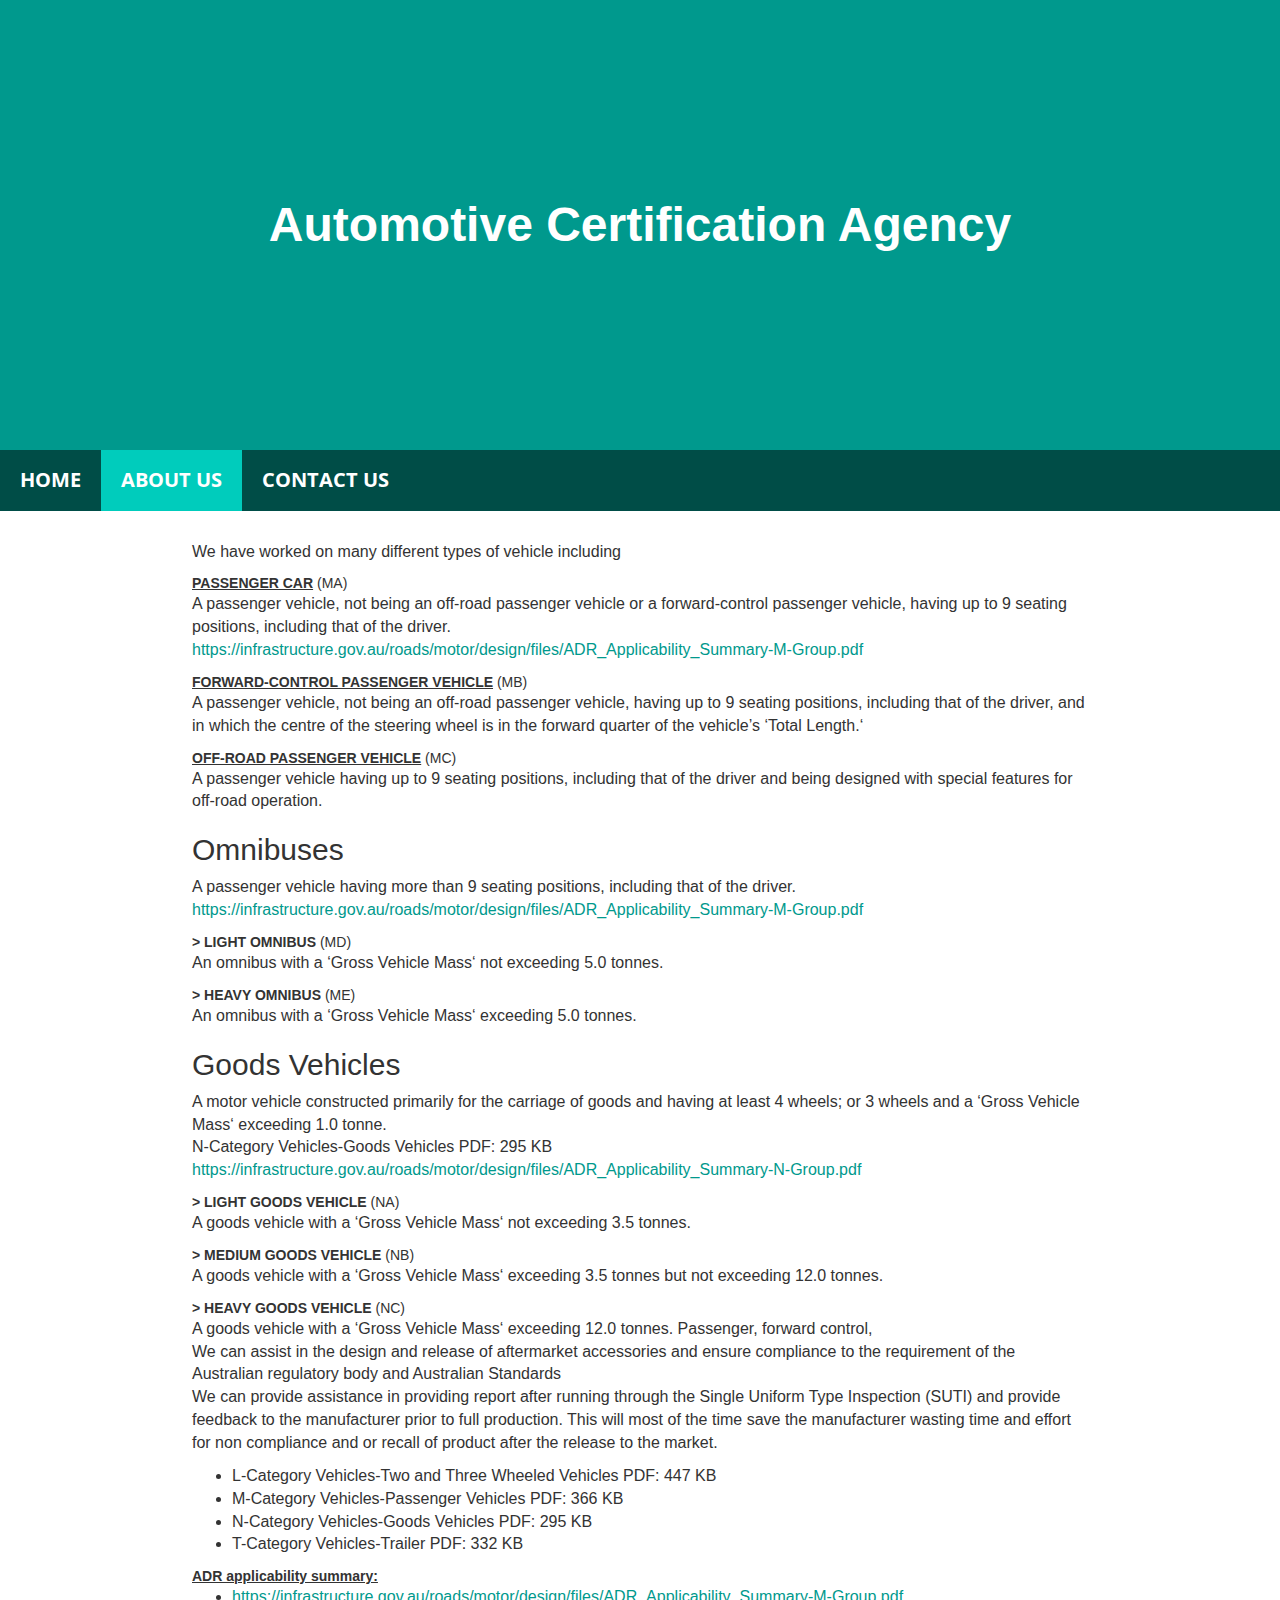
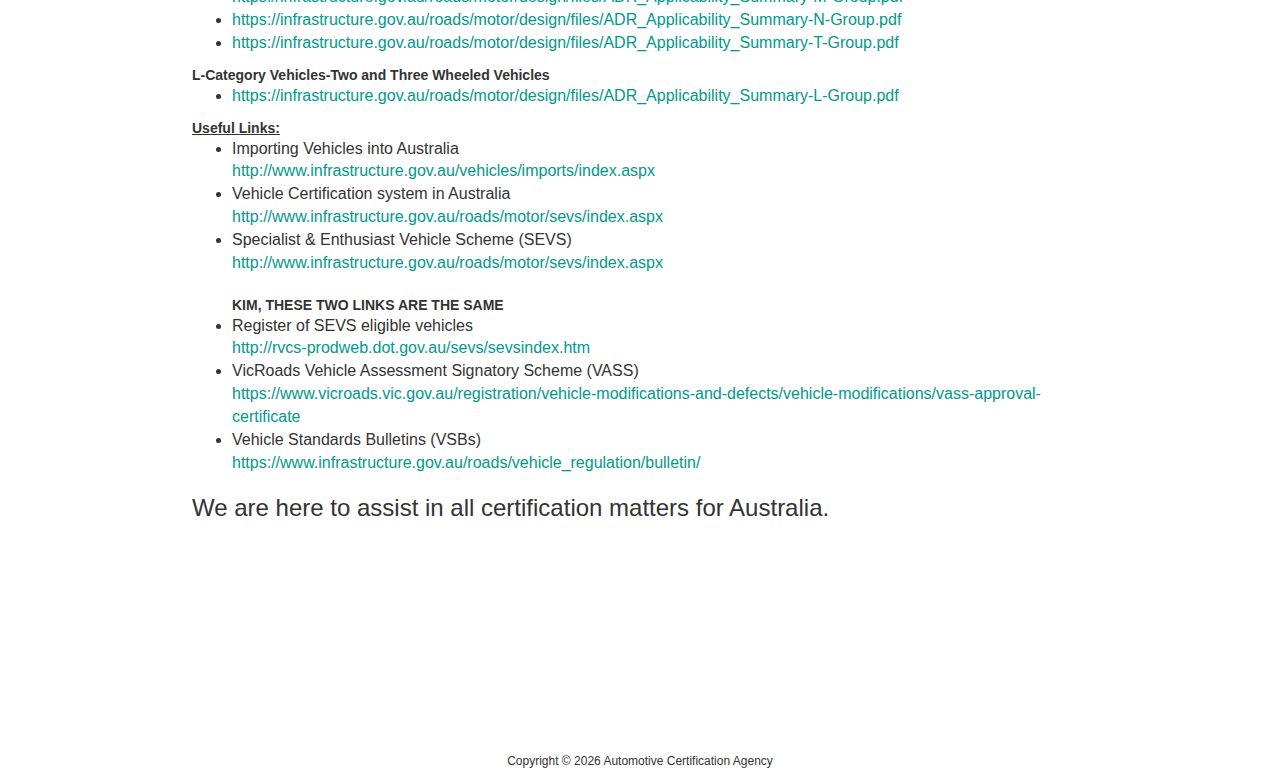
==== about.html @ 6e9be16a "replaces ampersands with entity numbers" ====
<!DOCTYPE html>
<html lang="en">
<head>
<meta charset="UTF-8">
<meta name="viewport" content="width=device-width, initial-scale=1">
<title>Automotive Certification Agency</title>
<link rel="stylesheet" href="http://maxcdn.bootstrapcdn.com/bootstrap/3.3.5/css/bootstrap.min.css">
<link href='https://fonts.googleapis.com/css?family=Open+Sans:700' rel='stylesheet' type='text/css'>
<link rel="stylesheet" href="https://maxcdn.bootstrapcdn.com/font-awesome/4.5.0/css/font-awesome.min.css">
<link rel="stylesheet" href="style.css">
<script src="https://ajax.googleapis.com/ajax/libs/jquery/1.11.3/jquery.min.js"></script>
<script src="http://maxcdn.bootstrapcdn.com/bootstrap/3.3.5/js/bootstrap.min.js"></script>
</head>
<body>

<!--####### HEADER ###########-->
  <div class="container-fluid header">
    <h1 id="title">Automotive Certification Agency</h1>
  </div>

  <div class="container-fluid nav">
    <ul>
      <li><a href="http://www.automotivecertificationagency.com" title="Home">Home</a></li>
      <li><a href="about.html" title="About Us" class="active">About Us</a></li>
      <li><a href="contact.html" title="Contact Us">Contact Us</a></li>
    </ul>
  </div>


<!--######## HAMBURGER MENU FOR MOBILE ############-->
  <div class="dropdown" style="width: 100vw;">
    <button class="btn btn-primary dropdown-toggle" type="button" data-toggle="dropdown" style="width: 100%;">
      <i class="fa fa-bars"></i>
    </button>
    <ul class="dropdown-menu" style="width: 100%; text-align: center;">
      <li><a href="http://www.automotivecertificationagency.com">Home</a></li>
      <li><a href="about.html" class="active">About Us</a></li>
      <li><a href="contact.html">Contact Us</a></li>
    </ul>
  </div>


<!--######### ABOUT US CONTENT ##########-->
<div class="container-fluid body">

  <p>We have worked on many different types of vehicle including</p>

  <b><u>PASSENGER CAR</b></u> (MA)

  <p>A passenger vehicle, not being an off-road passenger vehicle or a forward-control passenger vehicle, having up to 9 seating positions, including that of the driver.
  <br /><a href="https://infrastructure.gov.au/roads/motor/design/files/ADR_Applicability_Summary-M-Group.pdf" target="_blank" class="link-wrap">https://infrastructure.gov.au/roads/motor/design/files/ADR_Applicability_Summary-M-Group.pdf</a></p>

  <b><u>FORWARD-CONTROL PASSENGER VEHICLE</b></u> (MB)

  <p>A passenger vehicle, not being an off-road passenger vehicle, having up to 9 seating positions, including that of the driver, and in which the centre of the steering wheel is in the forward quarter of the vehicle’s ‘Total Length.‘</p>

  <b><u>OFF-ROAD PASSENGER VEHICLE</b></u> (MC)

  <p>A passenger vehicle having up to 9 seating positions, including that of the driver and being designed with special features for off-road operation.</p>

  <h2>Omnibuses</h2>

  <p>A passenger vehicle having more than 9 seating positions, including that of the driver.
  <br /><a href="https://infrastructure.gov.au/roads/motor/design/files/ADR_Applicability_Summary-M-Group.pdf" target="_blank" class="link-wrap">https://infrastructure.gov.au/roads/motor/design/files/ADR_Applicability_Summary-M-Group.pdf</a></p>

  <b>>  LIGHT OMNIBUS</b> (MD)
  <p>An omnibus with a ‘Gross Vehicle Mass‘ not exceeding 5.0 tonnes.</p>

  <b>>  HEAVY OMNIBUS</b> (ME)
  <p>An omnibus with a ‘Gross Vehicle Mass‘ exceeding 5.0 tonnes.</p>

  <h2>Goods Vehicles</h2>

  <p>A motor vehicle constructed primarily for the carriage of goods and having at least 4 wheels; or 3 wheels and a ‘Gross Vehicle Mass‘ exceeding 1.0 tonne.
  <br />N-Category Vehicles-Goods Vehicles PDF: 295 KB
  <br /><a href="https://infrastructure.gov.au/roads/motor/design/files/ADR_Applicability_Summary-N-Group.pdf" target="_blank" class="link-wrap">https://infrastructure.gov.au/roads/motor/design/files/ADR_Applicability_Summary-N-Group.pdf</a></p>

  <b>>  LIGHT GOODS VEHICLE</b> (NA)
  <p>A goods vehicle with a ‘Gross Vehicle Mass‘ not exceeding 3.5 tonnes.</p>

  <b>>  MEDIUM GOODS VEHICLE</b> (NB)
  <p>A goods vehicle with a ‘Gross Vehicle Mass‘ exceeding 3.5 tonnes but not exceeding 12.0 tonnes.</p>

  <b>>  HEAVY GOODS VEHICLE</b> (NC)
  <p>A goods vehicle with a ‘Gross Vehicle Mass‘ exceeding 12.0 tonnes. Passenger, forward control,
  <br />We can assist in the design and release of aftermarket accessories and ensure compliance to the requirement of the Australian regulatory body and Australian Standards
  <br />We can provide assistance in providing report after running through the Single Uniform Type Inspection (SUTI) and provide feedback to the manufacturer prior to full production. This will most of the time save the manufacturer wasting time and effort for non compliance and or recall of product after the release to the market.
    <ul>
      <li>L-Category Vehicles-Two and Three Wheeled Vehicles PDF: 447 KB</li>
      <li>M-Category Vehicles-Passenger Vehicles PDF: 366 KB</li>
      <li>N-Category Vehicles-Goods Vehicles PDF: 295 KB</li>
      <li>T-Category Vehicles-Trailer PDF: 332 KB</li>
    </ul></p>

  <b><u>ADR applicability summary:</b></u>
  <ul>
    <li><a href="https://infrastructure.gov.au/roads/motor/design/files/ADR_Applicability_Summary-M-Group.pdf" target="_blank" class="link-wrap">https://infrastructure.gov.au/roads/motor/design/files/ADR_Applicability_Summary-M-Group.pdf</a></li>
    <li><a href="https://infrastructure.gov.au/roads/motor/design/files/ADR_Applicability_Summary-N-Group.pdf" target="_blank" class="link-wrap">https://infrastructure.gov.au/roads/motor/design/files/ADR_Applicability_Summary-N-Group.pdf</a></li>
    <li><a href="https://infrastructure.gov.au/roads/motor/design/files/ADR_Applicability_Summary-T-Group.pdf" target="_blank" class="link-wrap">https://infrastructure.gov.au/roads/motor/design/files/ADR_Applicability_Summary-T-Group.pdf</a></li></ul>
  <b>L-Category Vehicles-Two and Three Wheeled Vehicles</b>
  <ul>
    <li><a href="https://infrastructure.gov.au/roads/motor/design/files/ADR_Applicability_Summary-L-Group.pdf" target="_blank" class="link-wrap">https://infrastructure.gov.au/roads/motor/design/files/ADR_Applicability_Summary-L-Group.pdf</a></li>
  </ul>

  <b><u>Useful Links:</b></u>

  <ul>
    <li>Importing Vehicles into Australia
    <br /><a href="http://www.infrastructure.gov.au/vehicles/imports/index.aspx" target="_blank" class="link-wrap">http://www.infrastructure.gov.au/vehicles/imports/index.aspx</a></li>

    <li>Vehicle Certification system in Australia
    <br /><a href="http://www.infrastructure.gov.au/roads/motor/sevs/index.aspx" target="_blank" class="link-wrap">http://www.infrastructure.gov.au/roads/motor/sevs/index.aspx</a></li>

    <li>Specialist &#38; Enthusiast Vehicle Scheme (SEVS)
    <br /><a href="http://www.infrastructure.gov.au/roads/motor/sevs/index.aspx" target="_blank" class="link-wrap">http://www.infrastructure.gov.au/roads/motor/sevs/index.aspx</a></li>
    <br /><b>KIM, THESE TWO LINKS ARE THE SAME</b>

    <li>Register of SEVS eligible vehicles
    <br /><a href="http://rvcs-prodweb.dot.gov.au/sevs/sevsindex.htm" target="_blank" class="link-wrap">http://rvcs-prodweb.dot.gov.au/sevs/sevsindex.htm</a></li>

    <li>VicRoads Vehicle Assessment Signatory Scheme (VASS)
    <br /><a href="https://www.vicroads.vic.gov.au/registration/vehicle-modifications-and-defects/vehicle-modifications/vass-approval-certificate" target="_blank" class="link-wrap">https://www.vicroads.vic.gov.au/registration/vehicle-modifications-and-defects/vehicle-modifications/vass-approval-certificate</a></li>

    <li>Vehicle Standards Bulletins (VSBs)
    <br /><a href="https://www.infrastructure.gov.au/roads/vehicle_regulation/bulletin/" target="_blank" class="link-wrap">https://www.infrastructure.gov.au/roads/vehicle_regulation/bulletin/</a></li>
  </ul>

  <h3>We are here to assist in all certification matters for Australia.</h3>
</div>
<!--########### END OF CONTENT ##########-->

<div class="container-fluid" id="footer"></div>


<script>


// ########### COPYRIGHT DISCLAIMER ################
document.getElementById("footer").innerHTML =
"<p>Copyright &copy;  " + new Date().getFullYear() + " Automotive Certification Agency</p>";


// ########## STICK TO TOP NAVIGATION BAR ###############
$(function() {
  $(window).scroll(function() {
      var top = $(window).scrollTop();
      var headerheight = $(".header").height();

      if (top > headerheight) {
      $(".nav").css("position", "fixed");
      $(".nav").css("top", "0px");
      $(".nav").css("width", "100vw");
      $(".dropdown").css("position", "fixed");
      $(".dropdown").css("top", "0px");
      $(".dropdown").css("width", "100vw");
      $(".body").css("margin-top", "62px");
    } else {
      $(".nav").css("position", "static");
      $(".dropdown").css("position", "relative");
      $(".body").css("margin-top", "auto");
    }

  });
});

// ######### HEADER TITLE CENTERING #############
$(function() {
  $(window).resize(function() {
    var headerheight = $(".header").height();
    var titleheight = $("#title").height();
    var abovetitle = ( headerheight - titleheight ) / 2;

    $("#title").css("margin-top", abovetitle);
  });
});

$(function() {
  var headerheight = $(".header").height();
  var titleheight = $("#title").height();
  var abovetitle = ( headerheight - titleheight ) / 2;

  $("#title").css("margin-top", abovetitle);

});

</script>

</body>
</html>
---- style.css ----
* {
  box-sizing: border-box;
}

html, body {
  width: 100%;
  height: 100%;
  margin: 0;
  padding: 0;
}

p, li {
  font-family: "HelveticaNeue-Light", "Helvetica Neue Light", "Helvetica Neue", Helvetica, Arial, "Lucida Grande", sans-serif;
  font-weight: 300;
  font-size: 16px;
}

.header {
  height: 50vh;
  min-height: 250px;
  max-height: 600px;
  background-color: #00998d;
  padding-left: 0;
  padding-right: 0;
}

.header h1 {
  font-size: 48px;
  font-family: "Helvetica Neue", Helvetica, Arial, "Lucida Grande", sans-serif;
  font-weight: 800;
  color: #FFF;
  display: block;
  width: 100%;
  text-align: center;
  padding-left: 5%;
  padding-right: 5%;
}

@media only screen and (min-width: 241px) and (max-width: 320px) {
  .header h1 {
    font-size: 36px;
  }
}

@media only screen and (max-width: 240px) {
  .header h1 {
    font-size: 24px;
  }
  p, li {
    font-size: 12px;
  }
}

.nav, .dropdown-menu {
  background-color: #004d47;
  z-index: 99999;
  margin-top: 0;
  border-radius: 0;
}

.dropdown-menu {
  padding-top: 0;
  padding-bottom: 0;
  border-width: 0;
}

.nav ul {
  list-style-type: none;
  margin: 0;
  padding: 0;
}

.nav li {
  float: left;
}

.nav li a {
  color: #FFF;
  text-transform: uppercase;
  font-weight: 700;
  text-align: center;
  padding: 16px 20px;
  font-size: 20px;
  display: block;
  font-family: 'Open Sans', sans-serif;
}

.nav li a:hover, .dropdown-menu>li>a:hover {
  text-decoration: none;
  background-color: #000;
}

.active, .dropdown-menu>li>a.active {
  background-color: #00ccbc;
  color: #FFF;
}

.nav li a.active:hover, .dropdown-menu>li>a.active:hover {
  background-color: #00ccbc;
  color: #FFF;
}

.dropdown button.btn {
  height: 60px;
  font-size: 20px;
  background-color: #004d47;
  border-radius: 0;
  border-width: 0;
}

.dropdown button.btn, .dropdown, .dropdown-menu {
  z-index: 99999;
}

.open>.dropdown-toggle.btn-primary, .open>.dropdown-toggle.btn-primary:focus, .open>.dropdown-toggle.btn-primary:hover {
  background-color: #004d47;
  border-width: 0;
}

.dropdown ul.dropdown-menu li {
  text-transform: uppercase;
  font-weight: 700;
  font-family: 'Open Sans', sans-serif;
  font-size: 20px;
  line-height: 42px;
  color: #FFF;
}

.dropdown-menu>li>a {
  color: #FFF;
  line-height: 36px;
}

@media only screen and (max-width: 500px) {
  .nav {
    display: none;
  }
  .dropdown {
    display: block;
  }
}

@media only screen and (min-width: 501px) {
  .nav {
    display: block;
  }
  .dropdown {
    display: none;
  }
}

.body {
  padding: 15%;
  padding-top: 30px;
}

a {
  color: #00998d;
}

.link-wrap {
  white-space: pre-wrap; /* css-3 */
  white-space: -moz-pre-wrap; /* Mozilla, since 1999 */
  white-space: -pre-wrap; /* Opera 4-6 */
  white-space: -o-pre-wrap; /* Opera 7 */
  word-wrap: break-word; /* Internet Explorer 5.5+ */
}

form input, form textarea {
  width: 80%;
  min-width: 230px;
  padding: 5px;
  margin: 3px;
  margin-left: auto;
  margin-right: auto;
  border-width: 1px;
  border-color: #bfbfbf;
  border-style: solid;
}

@media only screen and (max-width: 768px)  {
  form input, form textarea {
    width: 100%;
    min-width: 230px;
  }
  .send-button {
    width: 50%;
  }
}

.send-button {
  color: #FFF;
  font-weight: 700;
  font-size: 16px;
  background-color: #00998d;
  border-width: 0;
  border-radius: 15px;
  width: 50%;
  padding-top: 8px;
  padding-bottom: 8px;
}

#footer p {
  font-size: 12px;
  margin-top: 30px;
  text-align: center;
}
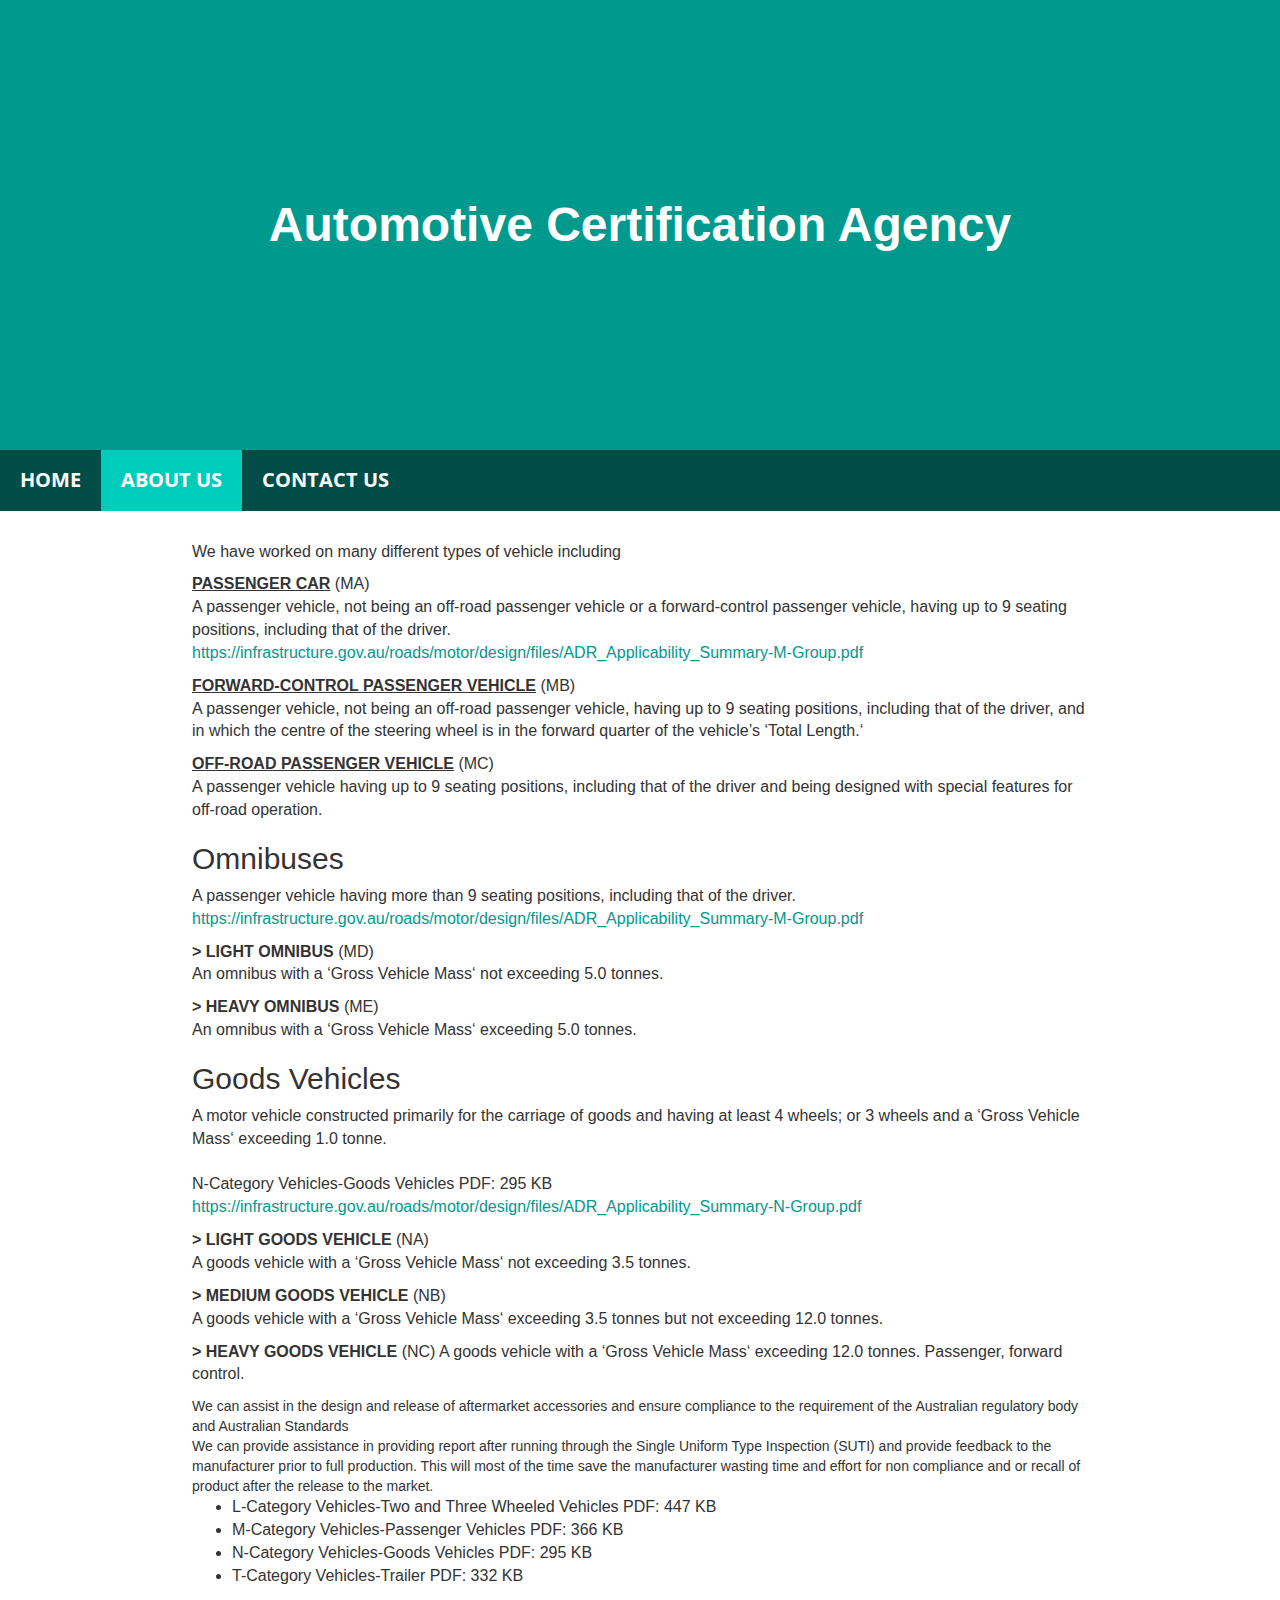
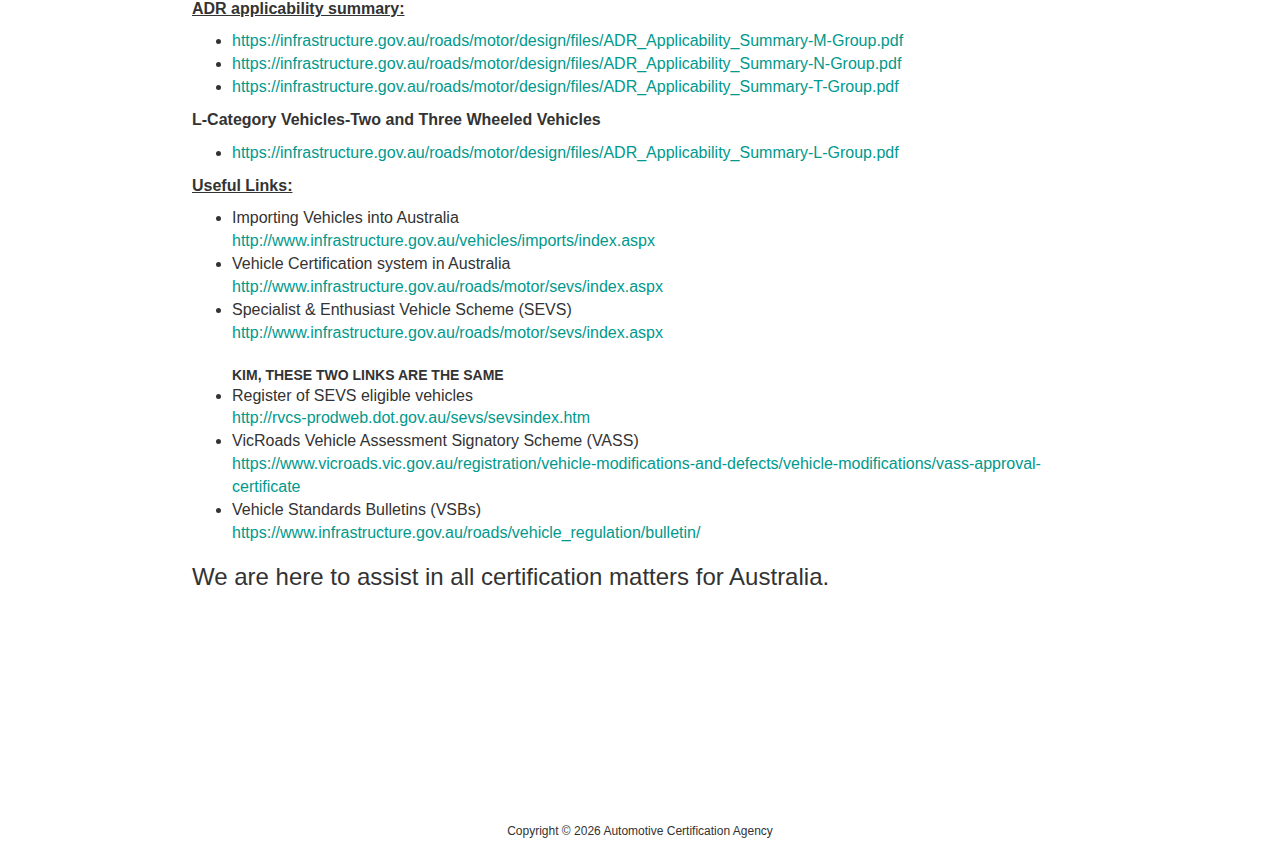
==== commit 28943692: "formatting changes" ====
--- a/about.html
+++ b/about.html
@@ -18,6 +18,7 @@
     <h1 id="title">Automotive Certification Agency</h1>
   </div>
 
+<!--######### NAVIGATION #################-->
   <div class="container-fluid nav">
     <ul>
       <li><a href="http://www.automotivecertificationagency.com" title="Home">Home</a></li>
@@ -40,94 +41,130 @@
   </div>
 
 
+
+
+
 <!--######### ABOUT US CONTENT ##########-->
 <div class="container-fluid body">
 
-  <p>We have worked on many different types of vehicle including</p>
-
-  <b><u>PASSENGER CAR</b></u> (MA)
-
-  <p>A passenger vehicle, not being an off-road passenger vehicle or a forward-control passenger vehicle, having up to 9 seating positions, including that of the driver.
-  <br /><a href="https://infrastructure.gov.au/roads/motor/design/files/ADR_Applicability_Summary-M-Group.pdf" target="_blank" class="link-wrap">https://infrastructure.gov.au/roads/motor/design/files/ADR_Applicability_Summary-M-Group.pdf</a></p>
-
-  <b><u>FORWARD-CONTROL PASSENGER VEHICLE</b></u> (MB)
-
-  <p>A passenger vehicle, not being an off-road passenger vehicle, having up to 9 seating positions, including that of the driver, and in which the centre of the steering wheel is in the forward quarter of the vehicle’s ‘Total Length.‘</p>
-
-  <b><u>OFF-ROAD PASSENGER VEHICLE</b></u> (MC)
-
-  <p>A passenger vehicle having up to 9 seating positions, including that of the driver and being designed with special features for off-road operation.</p>
+  <p>
+    We have worked on many different types of vehicle including
+  </p>
+
+  <p>
+    <b><u>PASSENGER CAR</u></b> (MA)
+    <br />
+    A passenger vehicle, not being an off-road passenger vehicle or a forward-control passenger vehicle, having up to 9 seating positions, including that of the driver.
+    <br /><a href="https://infrastructure.gov.au/roads/motor/design/files/ADR_Applicability_Summary-M-Group.pdf" target="_blank" class="link-wrap">https://infrastructure.gov.au/roads/motor/design/files/ADR_Applicability_Summary-M-Group.pdf</a>
+  </p>
+
+  <p>
+    <b><u>FORWARD-CONTROL PASSENGER VEHICLE</u></b> (MB)
+    <br />
+    A passenger vehicle, not being an off-road passenger vehicle, having up to 9 seating positions, including that of the driver, and in which the centre of the steering wheel is in the forward quarter of the vehicle’s ‘Total Length.‘
+  </p>
+
+  <p>
+    <b><u>OFF-ROAD PASSENGER VEHICLE</u></b> (MC)
+    <br />
+    A passenger vehicle having up to 9 seating positions, including that of the driver and being designed with special features for off-road operation.
+  </p>
 
   <h2>Omnibuses</h2>
 
-  <p>A passenger vehicle having more than 9 seating positions, including that of the driver.
-  <br /><a href="https://infrastructure.gov.au/roads/motor/design/files/ADR_Applicability_Summary-M-Group.pdf" target="_blank" class="link-wrap">https://infrastructure.gov.au/roads/motor/design/files/ADR_Applicability_Summary-M-Group.pdf</a></p>
-
-  <b>>  LIGHT OMNIBUS</b> (MD)
-  <p>An omnibus with a ‘Gross Vehicle Mass‘ not exceeding 5.0 tonnes.</p>
-
-  <b>>  HEAVY OMNIBUS</b> (ME)
-  <p>An omnibus with a ‘Gross Vehicle Mass‘ exceeding 5.0 tonnes.</p>
+  <p>
+    A passenger vehicle having more than 9 seating positions, including that of the driver.
+    <br /><a href="https://infrastructure.gov.au/roads/motor/design/files/ADR_Applicability_Summary-M-Group.pdf" target="_blank" class="link-wrap">https://infrastructure.gov.au/roads/motor/design/files/ADR_Applicability_Summary-M-Group.pdf</a>
+  </p>
+
+  <p>
+    <b>&#62; LIGHT OMNIBUS</b> (MD)
+    <br />An omnibus with a ‘Gross Vehicle Mass‘ not exceeding 5.0 tonnes.
+  </p>
+
+  <p>
+    <b>&#62; HEAVY OMNIBUS</b> (ME)
+    <br />An omnibus with a ‘Gross Vehicle Mass‘ exceeding 5.0 tonnes.
+  </p>
 
   <h2>Goods Vehicles</h2>
 
-  <p>A motor vehicle constructed primarily for the carriage of goods and having at least 4 wheels; or 3 wheels and a ‘Gross Vehicle Mass‘ exceeding 1.0 tonne.
-  <br />N-Category Vehicles-Goods Vehicles PDF: 295 KB
-  <br /><a href="https://infrastructure.gov.au/roads/motor/design/files/ADR_Applicability_Summary-N-Group.pdf" target="_blank" class="link-wrap">https://infrastructure.gov.au/roads/motor/design/files/ADR_Applicability_Summary-N-Group.pdf</a></p>
-
-  <b>>  LIGHT GOODS VEHICLE</b> (NA)
-  <p>A goods vehicle with a ‘Gross Vehicle Mass‘ not exceeding 3.5 tonnes.</p>
-
-  <b>>  MEDIUM GOODS VEHICLE</b> (NB)
-  <p>A goods vehicle with a ‘Gross Vehicle Mass‘ exceeding 3.5 tonnes but not exceeding 12.0 tonnes.</p>
-
-  <b>>  HEAVY GOODS VEHICLE</b> (NC)
-  <p>A goods vehicle with a ‘Gross Vehicle Mass‘ exceeding 12.0 tonnes. Passenger, forward control,
-  <br />We can assist in the design and release of aftermarket accessories and ensure compliance to the requirement of the Australian regulatory body and Australian Standards
-  <br />We can provide assistance in providing report after running through the Single Uniform Type Inspection (SUTI) and provide feedback to the manufacturer prior to full production. This will most of the time save the manufacturer wasting time and effort for non compliance and or recall of product after the release to the market.
+  <p>
+    A motor vehicle constructed primarily for the carriage of goods and having at least 4 wheels; or 3 wheels and a ‘Gross Vehicle Mass‘ exceeding 1.0 tonne.
+    <br /><br />N-Category Vehicles-Goods Vehicles PDF: 295 KB
+    <br /><a href="https://infrastructure.gov.au/roads/motor/design/files/ADR_Applicability_Summary-N-Group.pdf" target="_blank" class="link-wrap">https://infrastructure.gov.au/roads/motor/design/files/ADR_Applicability_Summary-N-Group.pdf</a>
+  </p>
+
+  <p>
+    <b>&#62;  LIGHT GOODS VEHICLE</b> (NA)
+    <br />A goods vehicle with a ‘Gross Vehicle Mass‘ not exceeding 3.5 tonnes.
+  </p>
+
+  <p>
+    <b>&#62;  MEDIUM GOODS VEHICLE</b> (NB)
+    <br />A goods vehicle with a ‘Gross Vehicle Mass‘ exceeding 3.5 tonnes but not exceeding 12.0 tonnes.
+  </p>
+
+  <p>
+    <b>&#62;  HEAVY GOODS VEHICLE</b> (NC)
+    A goods vehicle with a ‘Gross Vehicle Mass‘ exceeding 12.0 tonnes. Passenger, forward control.
+  </p>
+    We can assist in the design and release of aftermarket accessories and ensure compliance to the requirement of the Australian regulatory body and Australian Standards
+    <br />We can provide assistance in providing report after running through the Single Uniform Type Inspection (SUTI) and provide feedback to the manufacturer prior to full production. This will most of the time save the manufacturer wasting time and effort for non compliance and or recall of product after the release to the market.
     <ul>
       <li>L-Category Vehicles-Two and Three Wheeled Vehicles PDF: 447 KB</li>
       <li>M-Category Vehicles-Passenger Vehicles PDF: 366 KB</li>
       <li>N-Category Vehicles-Goods Vehicles PDF: 295 KB</li>
       <li>T-Category Vehicles-Trailer PDF: 332 KB</li>
-    </ul></p>
-
-  <b><u>ADR applicability summary:</b></u>
-  <ul>
-    <li><a href="https://infrastructure.gov.au/roads/motor/design/files/ADR_Applicability_Summary-M-Group.pdf" target="_blank" class="link-wrap">https://infrastructure.gov.au/roads/motor/design/files/ADR_Applicability_Summary-M-Group.pdf</a></li>
-    <li><a href="https://infrastructure.gov.au/roads/motor/design/files/ADR_Applicability_Summary-N-Group.pdf" target="_blank" class="link-wrap">https://infrastructure.gov.au/roads/motor/design/files/ADR_Applicability_Summary-N-Group.pdf</a></li>
-    <li><a href="https://infrastructure.gov.au/roads/motor/design/files/ADR_Applicability_Summary-T-Group.pdf" target="_blank" class="link-wrap">https://infrastructure.gov.au/roads/motor/design/files/ADR_Applicability_Summary-T-Group.pdf</a></li></ul>
-  <b>L-Category Vehicles-Two and Three Wheeled Vehicles</b>
-  <ul>
-    <li><a href="https://infrastructure.gov.au/roads/motor/design/files/ADR_Applicability_Summary-L-Group.pdf" target="_blank" class="link-wrap">https://infrastructure.gov.au/roads/motor/design/files/ADR_Applicability_Summary-L-Group.pdf</a></li>
-  </ul>
-
-  <b><u>Useful Links:</b></u>
-
-  <ul>
-    <li>Importing Vehicles into Australia
-    <br /><a href="http://www.infrastructure.gov.au/vehicles/imports/index.aspx" target="_blank" class="link-wrap">http://www.infrastructure.gov.au/vehicles/imports/index.aspx</a></li>
-
-    <li>Vehicle Certification system in Australia
-    <br /><a href="http://www.infrastructure.gov.au/roads/motor/sevs/index.aspx" target="_blank" class="link-wrap">http://www.infrastructure.gov.au/roads/motor/sevs/index.aspx</a></li>
-
-    <li>Specialist &#38; Enthusiast Vehicle Scheme (SEVS)
-    <br /><a href="http://www.infrastructure.gov.au/roads/motor/sevs/index.aspx" target="_blank" class="link-wrap">http://www.infrastructure.gov.au/roads/motor/sevs/index.aspx</a></li>
-    <br /><b>KIM, THESE TWO LINKS ARE THE SAME</b>
-
-    <li>Register of SEVS eligible vehicles
-    <br /><a href="http://rvcs-prodweb.dot.gov.au/sevs/sevsindex.htm" target="_blank" class="link-wrap">http://rvcs-prodweb.dot.gov.au/sevs/sevsindex.htm</a></li>
-
-    <li>VicRoads Vehicle Assessment Signatory Scheme (VASS)
-    <br /><a href="https://www.vicroads.vic.gov.au/registration/vehicle-modifications-and-defects/vehicle-modifications/vass-approval-certificate" target="_blank" class="link-wrap">https://www.vicroads.vic.gov.au/registration/vehicle-modifications-and-defects/vehicle-modifications/vass-approval-certificate</a></li>
-
-    <li>Vehicle Standards Bulletins (VSBs)
-    <br /><a href="https://www.infrastructure.gov.au/roads/vehicle_regulation/bulletin/" target="_blank" class="link-wrap">https://www.infrastructure.gov.au/roads/vehicle_regulation/bulletin/</a></li>
-  </ul>
+    </ul>
+  </p>
+
+  <p>
+    <b><u>ADR applicability summary:</u></b>
+    <ul>
+      <li><a href="https://infrastructure.gov.au/roads/motor/design/files/ADR_Applicability_Summary-M-Group.pdf" target="_blank" class="link-wrap">https://infrastructure.gov.au/roads/motor/design/files/ADR_Applicability_Summary-M-Group.pdf</a></li>
+      <li><a href="https://infrastructure.gov.au/roads/motor/design/files/ADR_Applicability_Summary-N-Group.pdf" target="_blank" class="link-wrap">https://infrastructure.gov.au/roads/motor/design/files/ADR_Applicability_Summary-N-Group.pdf</a></li>
+      <li><a href="https://infrastructure.gov.au/roads/motor/design/files/ADR_Applicability_Summary-T-Group.pdf" target="_blank" class="link-wrap">https://infrastructure.gov.au/roads/motor/design/files/ADR_Applicability_Summary-T-Group.pdf</a></li>
+    </ul>
+  </p>
+
+  <p>
+    <b>L-Category Vehicles-Two and Three Wheeled Vehicles</b>
+    <ul>
+      <li><a href="https://infrastructure.gov.au/roads/motor/design/files/ADR_Applicability_Summary-L-Group.pdf" target="_blank" class="link-wrap">https://infrastructure.gov.au/roads/motor/design/files/ADR_Applicability_Summary-L-Group.pdf</a></li>
+    </ul>
+  </p>
+
+  <p>
+    <b><u>Useful Links:</u></b>
+
+    <ul>
+      <li>Importing Vehicles into Australia
+      <br /><a href="http://www.infrastructure.gov.au/vehicles/imports/index.aspx" target="_blank" class="link-wrap">http://www.infrastructure.gov.au/vehicles/imports/index.aspx</a></li>
+
+      <li>Vehicle Certification system in Australia
+      <br /><a href="http://www.infrastructure.gov.au/roads/motor/sevs/index.aspx" target="_blank" class="link-wrap">http://www.infrastructure.gov.au/roads/motor/sevs/index.aspx</a></li>
+
+      <li>Specialist &#38; Enthusiast Vehicle Scheme (SEVS)
+      <br /><a href="http://www.infrastructure.gov.au/roads/motor/sevs/index.aspx" target="_blank" class="link-wrap">http://www.infrastructure.gov.au/roads/motor/sevs/index.aspx</a></li>
+      <br /><b>KIM, THESE TWO LINKS ARE THE SAME</b>
+
+      <li>Register of SEVS eligible vehicles
+      <br /><a href="http://rvcs-prodweb.dot.gov.au/sevs/sevsindex.htm" target="_blank" class="link-wrap">http://rvcs-prodweb.dot.gov.au/sevs/sevsindex.htm</a></li>
+
+      <li>VicRoads Vehicle Assessment Signatory Scheme (VASS)
+      <br /><a href="https://www.vicroads.vic.gov.au/registration/vehicle-modifications-and-defects/vehicle-modifications/vass-approval-certificate" target="_blank" class="link-wrap">https://www.vicroads.vic.gov.au/registration/vehicle-modifications-and-defects/vehicle-modifications/vass-approval-certificate</a></li>
+
+      <li>Vehicle Standards Bulletins (VSBs)
+      <br /><a href="https://www.infrastructure.gov.au/roads/vehicle_regulation/bulletin/" target="_blank" class="link-wrap">https://www.infrastructure.gov.au/roads/vehicle_regulation/bulletin/</a></li>
+    </ul>
+  </p>
 
   <h3>We are here to assist in all certification matters for Australia.</h3>
 </div>
 <!--########### END OF CONTENT ##########-->
+
+
 
 <div class="container-fluid" id="footer"></div>
 
--- a/style.css
+++ b/style.css
@@ -88,6 +88,7 @@
 .nav li a:hover, .dropdown-menu>li>a:hover {
   text-decoration: none;
   background-color: #000;
+  color: #FFF;
 }
 
 .active, .dropdown-menu>li>a.active {
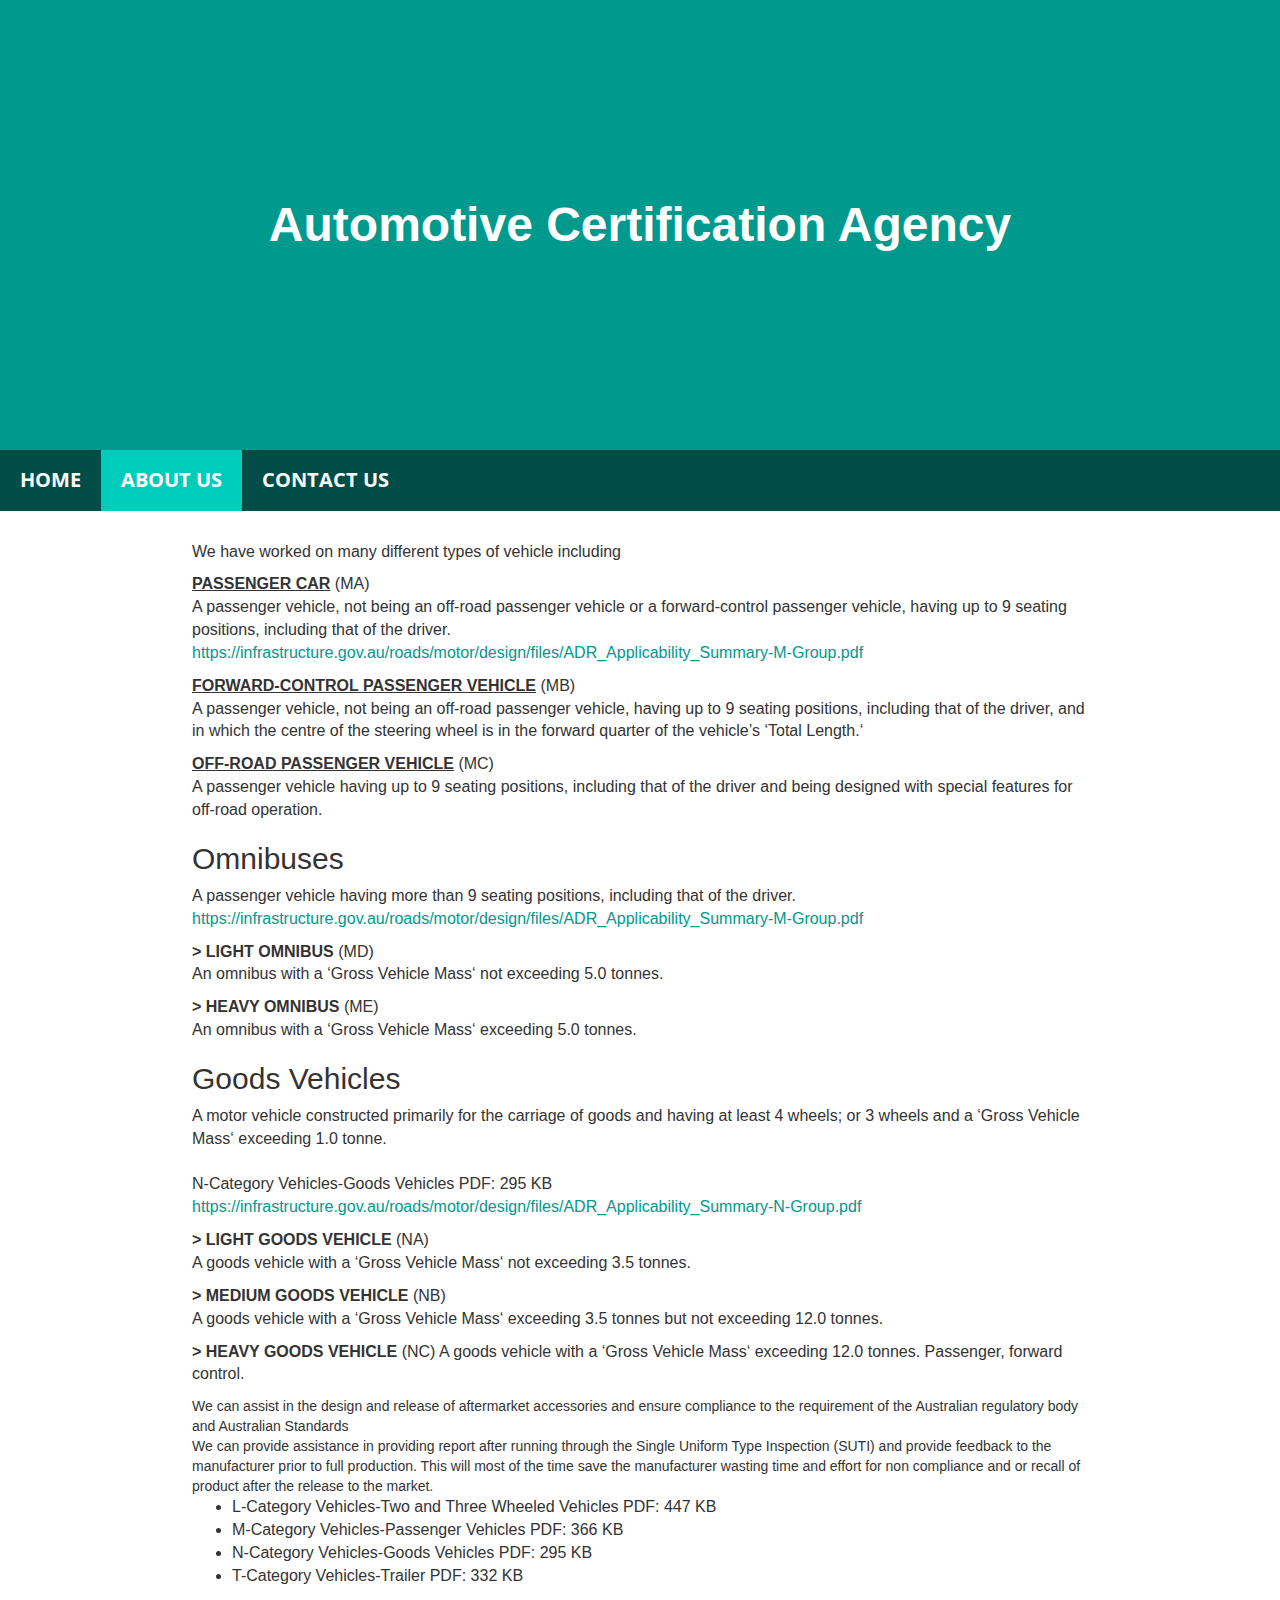
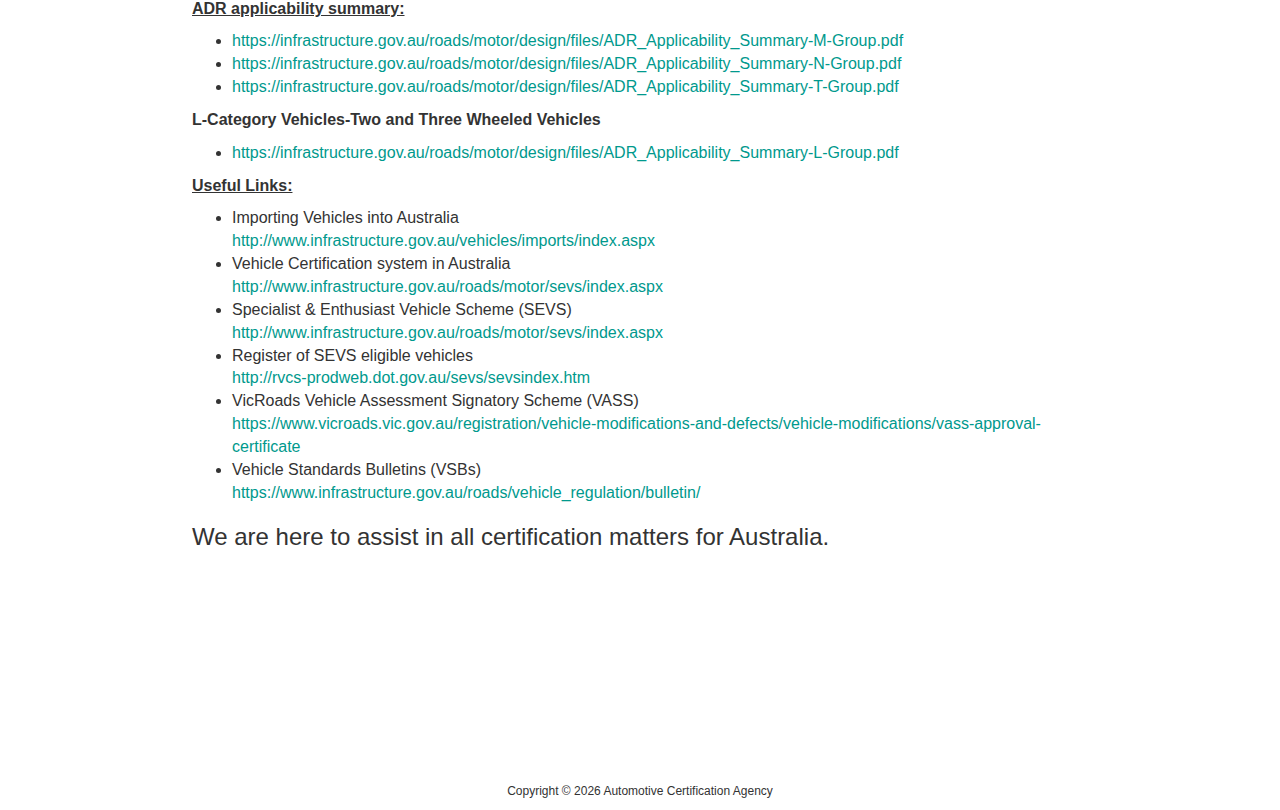
==== commit 75397263: "removed editorial note" ====
--- a/about.html
+++ b/about.html
@@ -147,7 +147,6 @@
 
       <li>Specialist &#38; Enthusiast Vehicle Scheme (SEVS)
       <br /><a href="http://www.infrastructure.gov.au/roads/motor/sevs/index.aspx" target="_blank" class="link-wrap">http://www.infrastructure.gov.au/roads/motor/sevs/index.aspx</a></li>
-      <br /><b>KIM, THESE TWO LINKS ARE THE SAME</b>
 
       <li>Register of SEVS eligible vehicles
       <br /><a href="http://rvcs-prodweb.dot.gov.au/sevs/sevsindex.htm" target="_blank" class="link-wrap">http://rvcs-prodweb.dot.gov.au/sevs/sevsindex.htm</a></li>
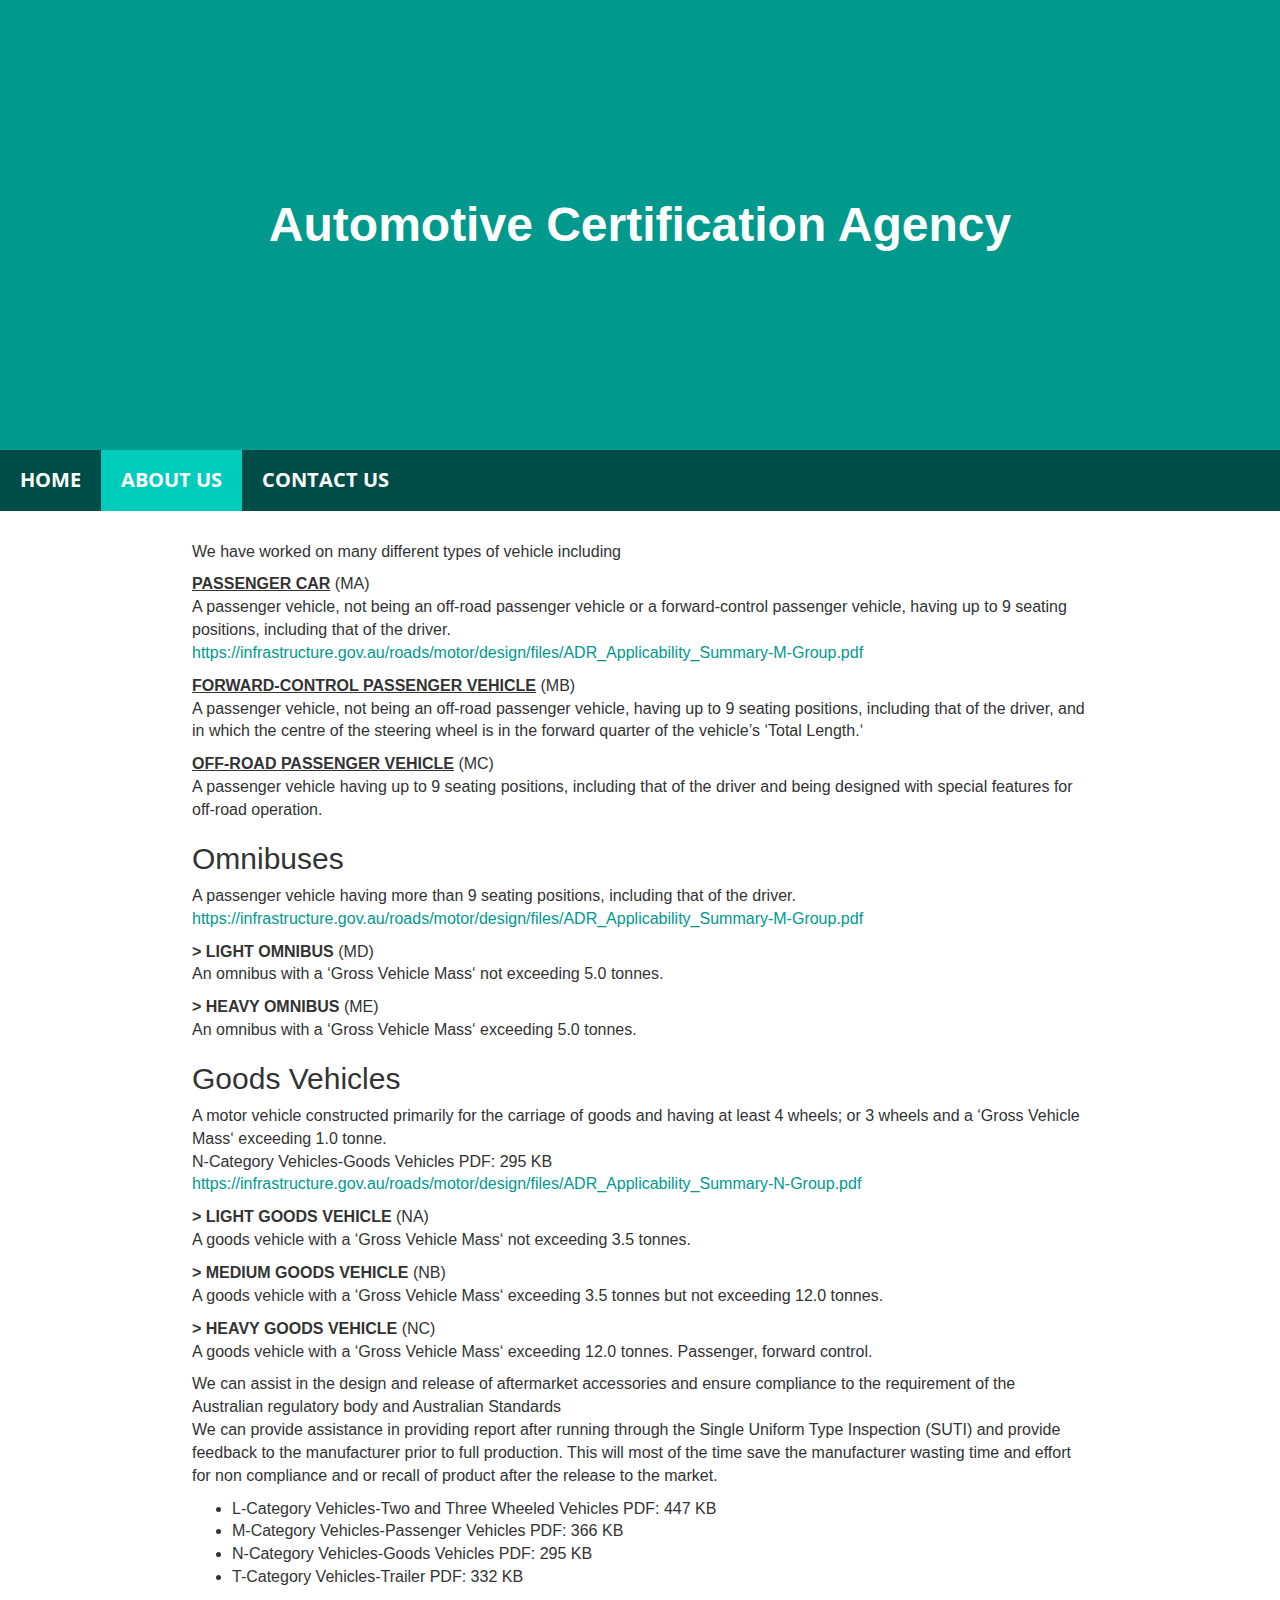
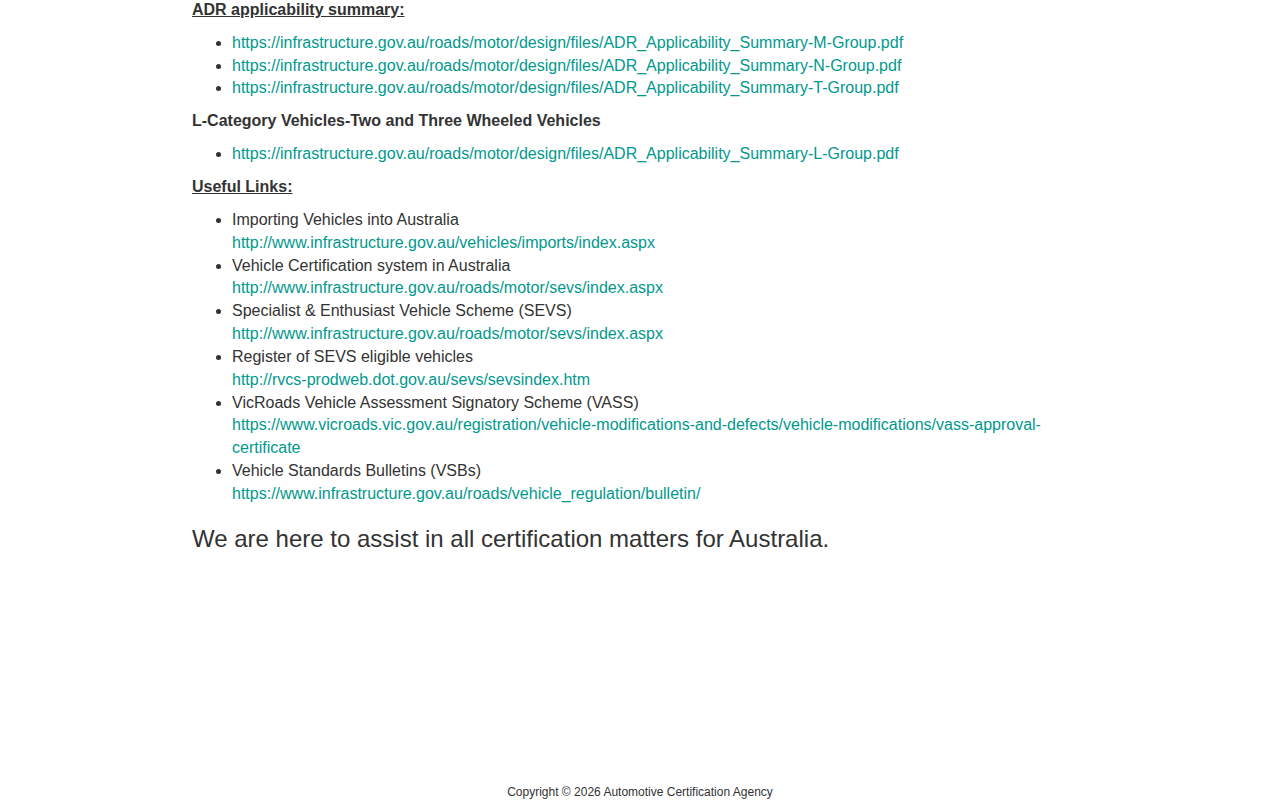
==== commit 504fdd6b: "typos" ====
--- a/about.html
+++ b/about.html
@@ -91,7 +91,7 @@
 
   <p>
     A motor vehicle constructed primarily for the carriage of goods and having at least 4 wheels; or 3 wheels and a ‘Gross Vehicle Mass‘ exceeding 1.0 tonne.
-    <br /><br />N-Category Vehicles-Goods Vehicles PDF: 295 KB
+    <br />N-Category Vehicles-Goods Vehicles PDF: 295 KB
     <br /><a href="https://infrastructure.gov.au/roads/motor/design/files/ADR_Applicability_Summary-N-Group.pdf" target="_blank" class="link-wrap">https://infrastructure.gov.au/roads/motor/design/files/ADR_Applicability_Summary-N-Group.pdf</a>
   </p>
 
@@ -107,8 +107,9 @@
 
   <p>
     <b>&#62;  HEAVY GOODS VEHICLE</b> (NC)
-    A goods vehicle with a ‘Gross Vehicle Mass‘ exceeding 12.0 tonnes. Passenger, forward control.
-  </p>
+    <br />A goods vehicle with a ‘Gross Vehicle Mass‘ exceeding 12.0 tonnes. Passenger, forward control.
+  </p>
+  <p>
     We can assist in the design and release of aftermarket accessories and ensure compliance to the requirement of the Australian regulatory body and Australian Standards
     <br />We can provide assistance in providing report after running through the Single Uniform Type Inspection (SUTI) and provide feedback to the manufacturer prior to full production. This will most of the time save the manufacturer wasting time and effort for non compliance and or recall of product after the release to the market.
     <ul>
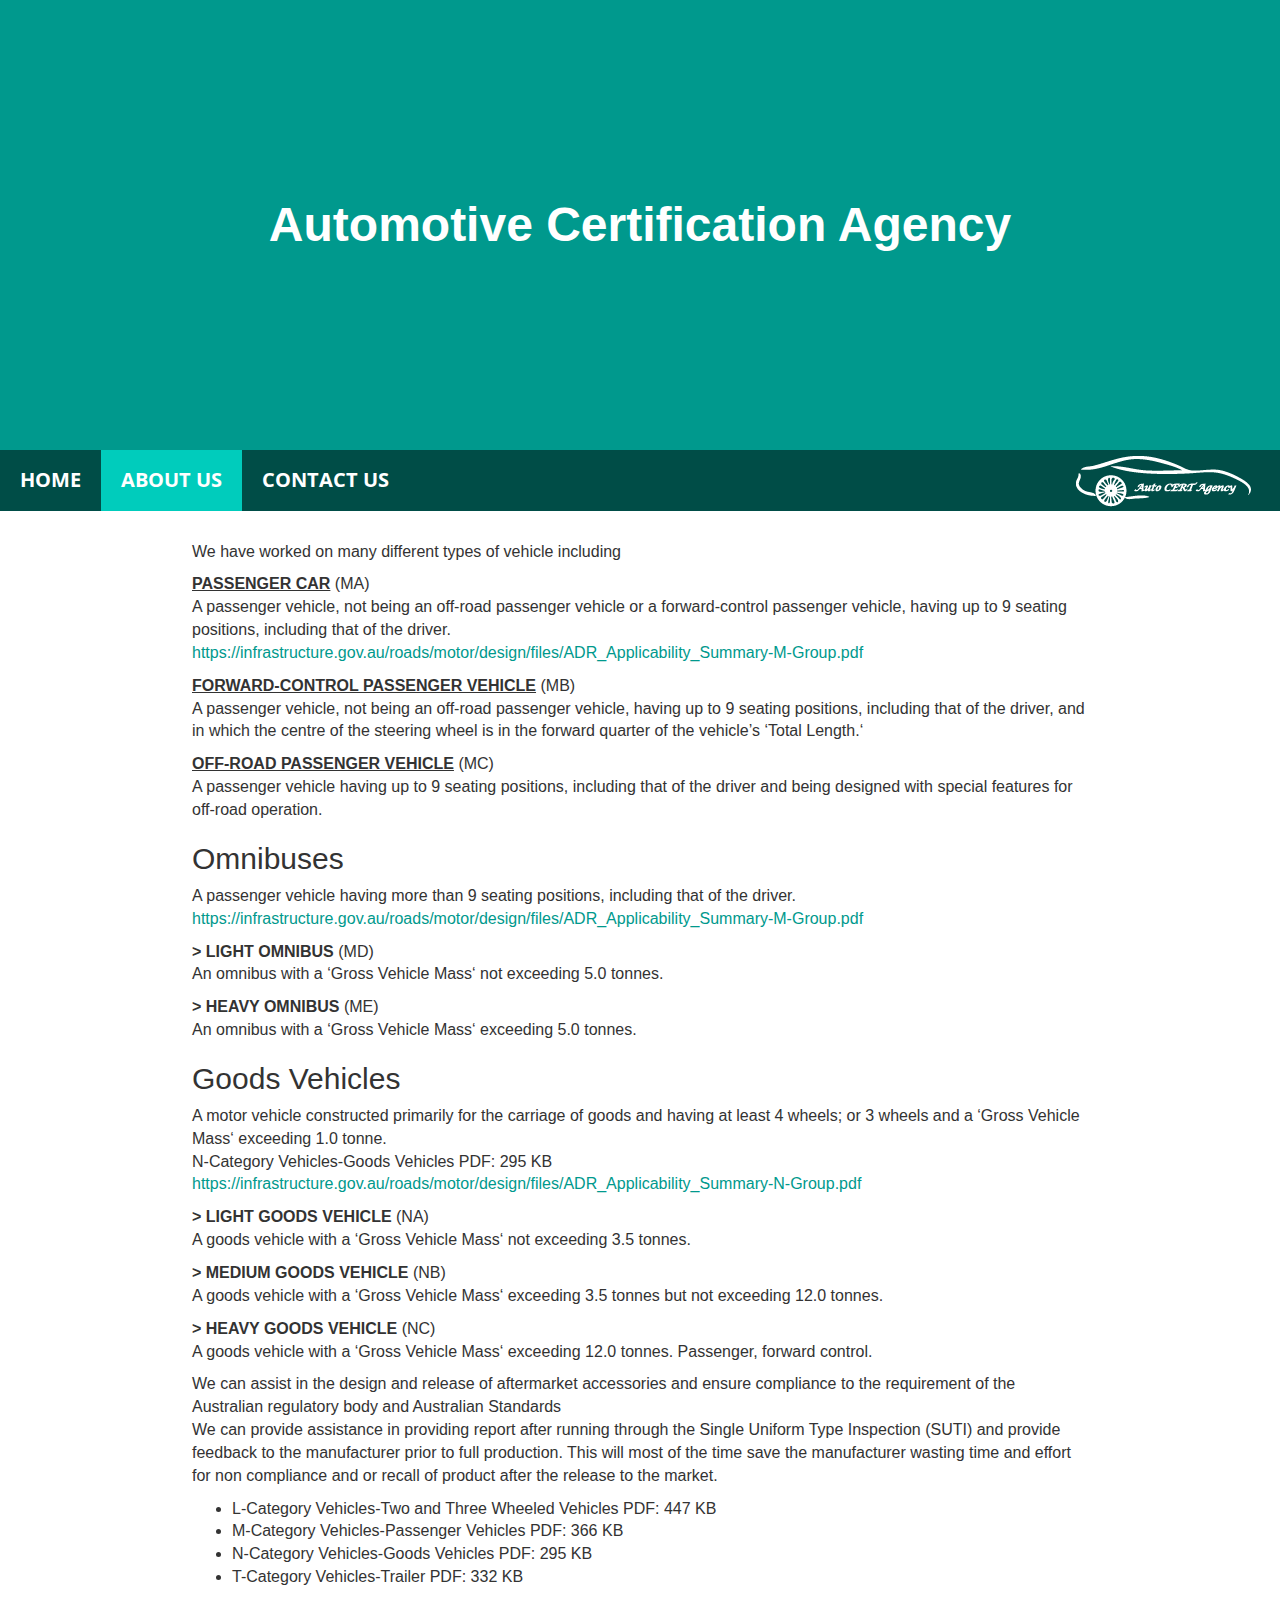
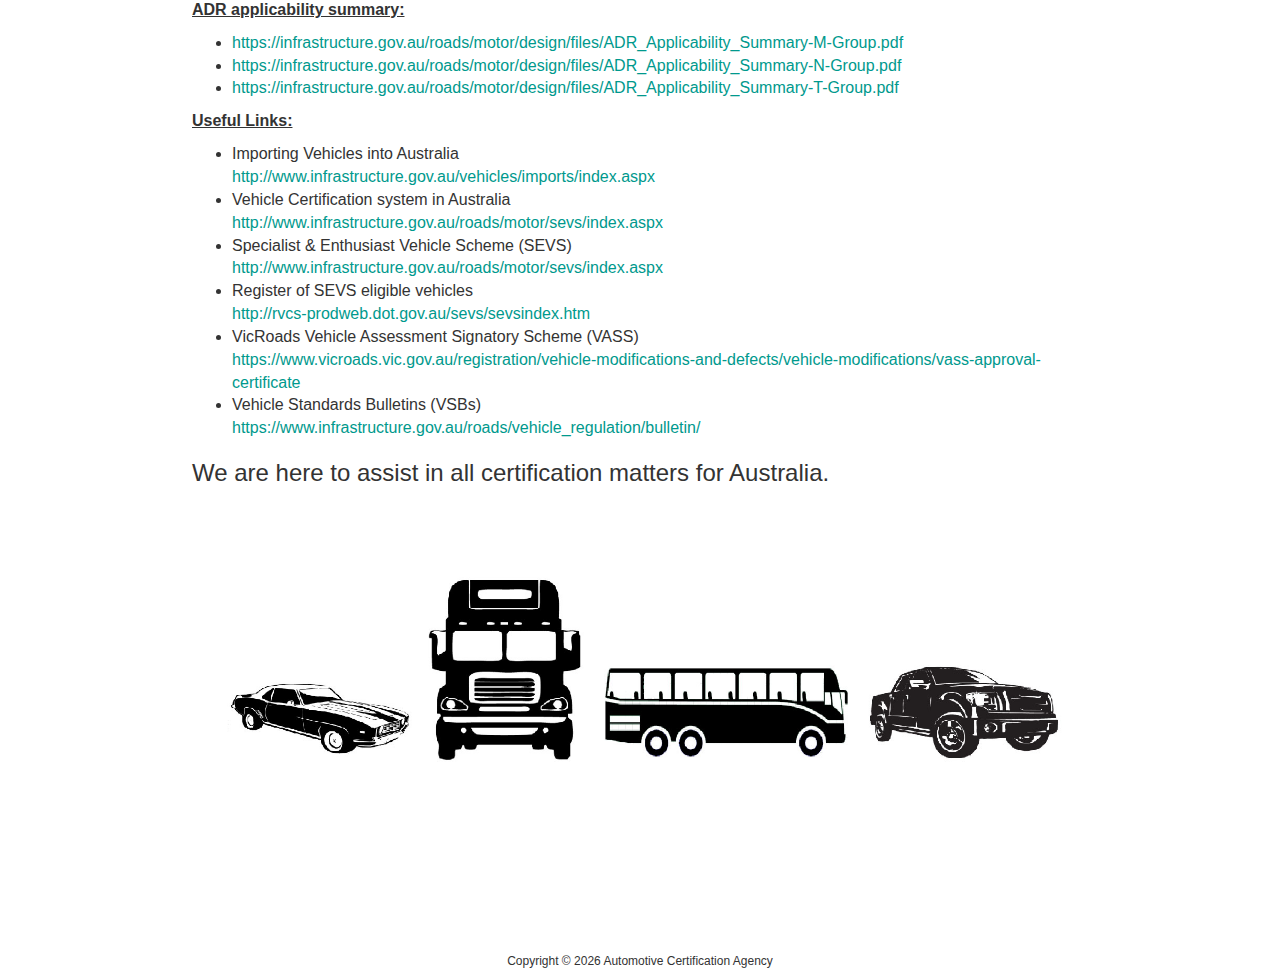
==== commit 524bb569: "logo, footer image and link removed" ====
--- a/about.html
+++ b/about.html
@@ -3,13 +3,18 @@
 <head>
 <meta charset="UTF-8">
 <meta name="viewport" content="width=device-width, initial-scale=1">
-<title>Automotive Certification Agency</title>
-<link rel="stylesheet" href="http://maxcdn.bootstrapcdn.com/bootstrap/3.3.5/css/bootstrap.min.css">
-<link href='https://fonts.googleapis.com/css?family=Open+Sans:700' rel='stylesheet' type='text/css'>
-<link rel="stylesheet" href="https://maxcdn.bootstrapcdn.com/font-awesome/4.5.0/css/font-awesome.min.css">
+<meta name="keywords" content="Automotive, Certification, Agency, automobile, auto, license, company, vehicle, car, test">
+<meta name="description" content="Professional certification and approval for full volume services.">
+<meta name="title" content="Automotive Certification Agency - About">
+<title>ACA - About</title>
+<link rel="stylesheet" href="http://maxcdn.bootstrapcdn.com/bootstrap/3.3.5/css/bootstrap.min.css" data-viewport-units-buggyfill="ignore">
+<link href='https://fonts.googleapis.com/css?family=Open+Sans:700' rel='stylesheet' type='text/css' data-viewport-units-buggyfill="ignore">
+<link rel="stylesheet" href="https://maxcdn.bootstrapcdn.com/font-awesome/4.5.0/css/font-awesome.min.css" data-viewport-units-buggyfill="ignore">
 <link rel="stylesheet" href="style.css">
 <script src="https://ajax.googleapis.com/ajax/libs/jquery/1.11.3/jquery.min.js"></script>
 <script src="http://maxcdn.bootstrapcdn.com/bootstrap/3.3.5/js/bootstrap.min.js"></script>
+<script src="viewport-units-buggyfill.js"></script>
+<script>window.viewportUnitsBuggyfill.init();</script>
 </head>
 <body>
 
@@ -25,6 +30,9 @@
       <li><a href="about.html" title="About Us" class="active">About Us</a></li>
       <li><a href="contact.html" title="Contact Us">Contact Us</a></li>
     </ul>
+    <div class="navbar-header">
+      <img src="logo3.png">
+    </div>
   </div>
 
 
@@ -130,13 +138,6 @@
   </p>
 
   <p>
-    <b>L-Category Vehicles-Two and Three Wheeled Vehicles</b>
-    <ul>
-      <li><a href="https://infrastructure.gov.au/roads/motor/design/files/ADR_Applicability_Summary-L-Group.pdf" target="_blank" class="link-wrap">https://infrastructure.gov.au/roads/motor/design/files/ADR_Applicability_Summary-L-Group.pdf</a></li>
-    </ul>
-  </p>
-
-  <p>
     <b><u>Useful Links:</u></b>
 
     <ul>
@@ -161,6 +162,7 @@
   </p>
 
   <h3>We are here to assist in all certification matters for Australia.</h3>
+  <br><img src="footer-image.jpg" id="footer-image">
 </div>
 <!--########### END OF CONTENT ##########-->
 
--- a/style.css
+++ b/style.css
@@ -116,6 +116,18 @@
 .open>.dropdown-toggle.btn-primary, .open>.dropdown-toggle.btn-primary:focus, .open>.dropdown-toggle.btn-primary:hover {
   background-color: #004d47;
   border-width: 0;
+  text-align: left;
+}
+
+.dropdown>.dropdown-toggle.btn-primary, .dropdown>.dropdown-toggle.btn-primary:focus, .dropdown>.dropdown-toggle.btn-primary:hover {
+  background-color: #004d47;
+  border-width: 0;
+  text-align: left;
+}
+
+.btn-primary:active:focus {
+  background-color: #004d47;
+  text-align: left;
 }
 
 .dropdown ul.dropdown-menu li {
@@ -132,7 +144,42 @@
   line-height: 36px;
 }
 
-@media only screen and (max-width: 500px) {
+.navbar-brand {
+  padding: 0;
+}
+
+.navbar-header {
+  float: right;
+  background-color: #004d47;
+}
+
+.navbar-header img {
+  background-color: #004d47;
+}
+
+.container-fluid>.navbar-collapse, .container-fluid>.navbar-header, .container>.navbar-collapse, .container>.navbar-header {
+  margin-right: 0;
+  margin-left: 0;
+}
+
+.logo {
+  float: right;
+  position: relative;
+  top: -6px;
+}
+
+/*button img {
+  border: 0;
+  border-style: 0;
+  border-width: 0;
+}*/
+
+.fa-bars {
+  line-height: 48px;
+}
+
+
+@media only screen and (max-width: 631px) {
   .nav {
     display: none;
   }
@@ -141,7 +188,7 @@
   }
 }
 
-@media only screen and (min-width: 501px) {
+@media only screen and (min-width: 632px) {
   .nav {
     display: block;
   }
@@ -153,6 +200,7 @@
 .body {
   padding: 15%;
   padding-top: 30px;
+  padding-bottom: 100px;
 }
 
 a {
@@ -189,6 +237,12 @@
   }
 }
 
+@media only screen and (max-width: 300px) {
+  form input, form textarea {
+    min-width: 0;
+  }
+}
+
 .send-button {
   color: #FFF;
   font-weight: 700;
@@ -201,6 +255,13 @@
   padding-bottom: 8px;
 }
 
+#footer-image {
+  text-align: center;
+  margin: 10px;
+  width: 100%;
+  height: auto;
+}
+
 #footer p {
   font-size: 12px;
   margin-top: 30px;
